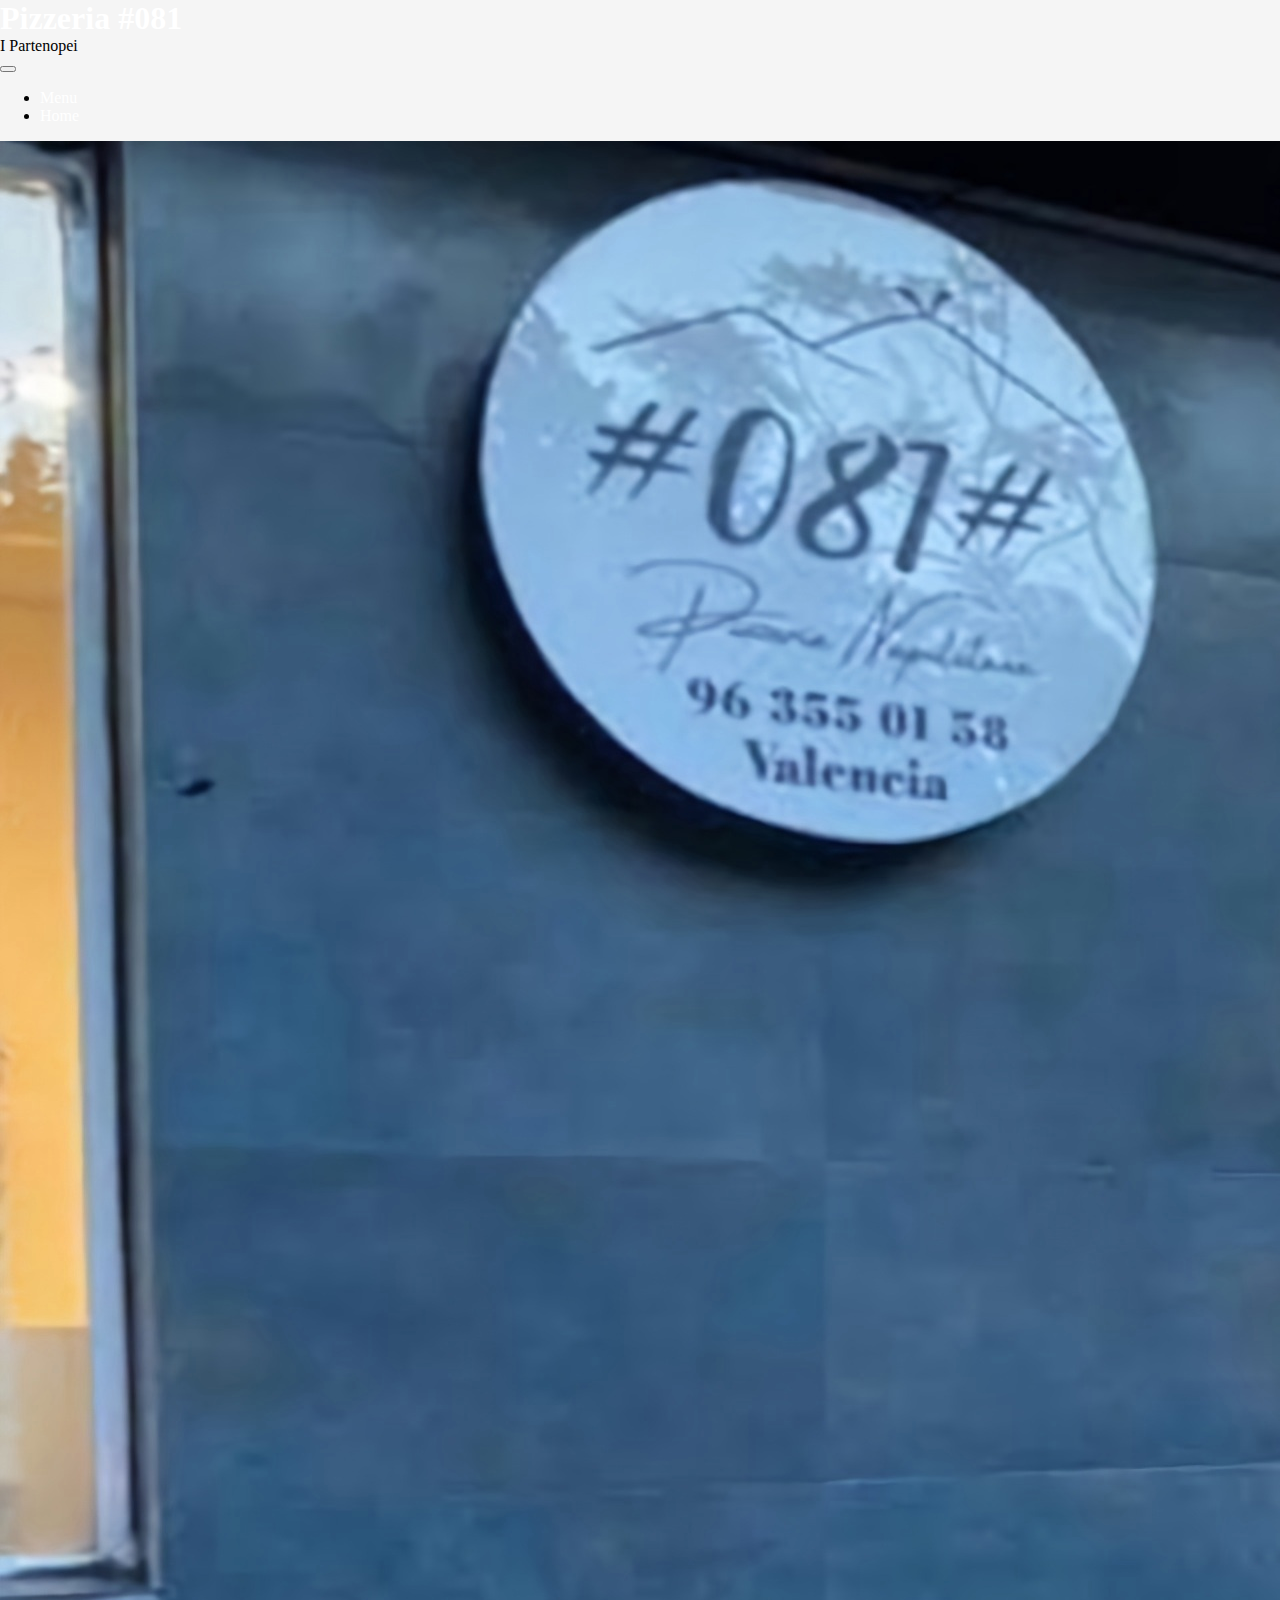
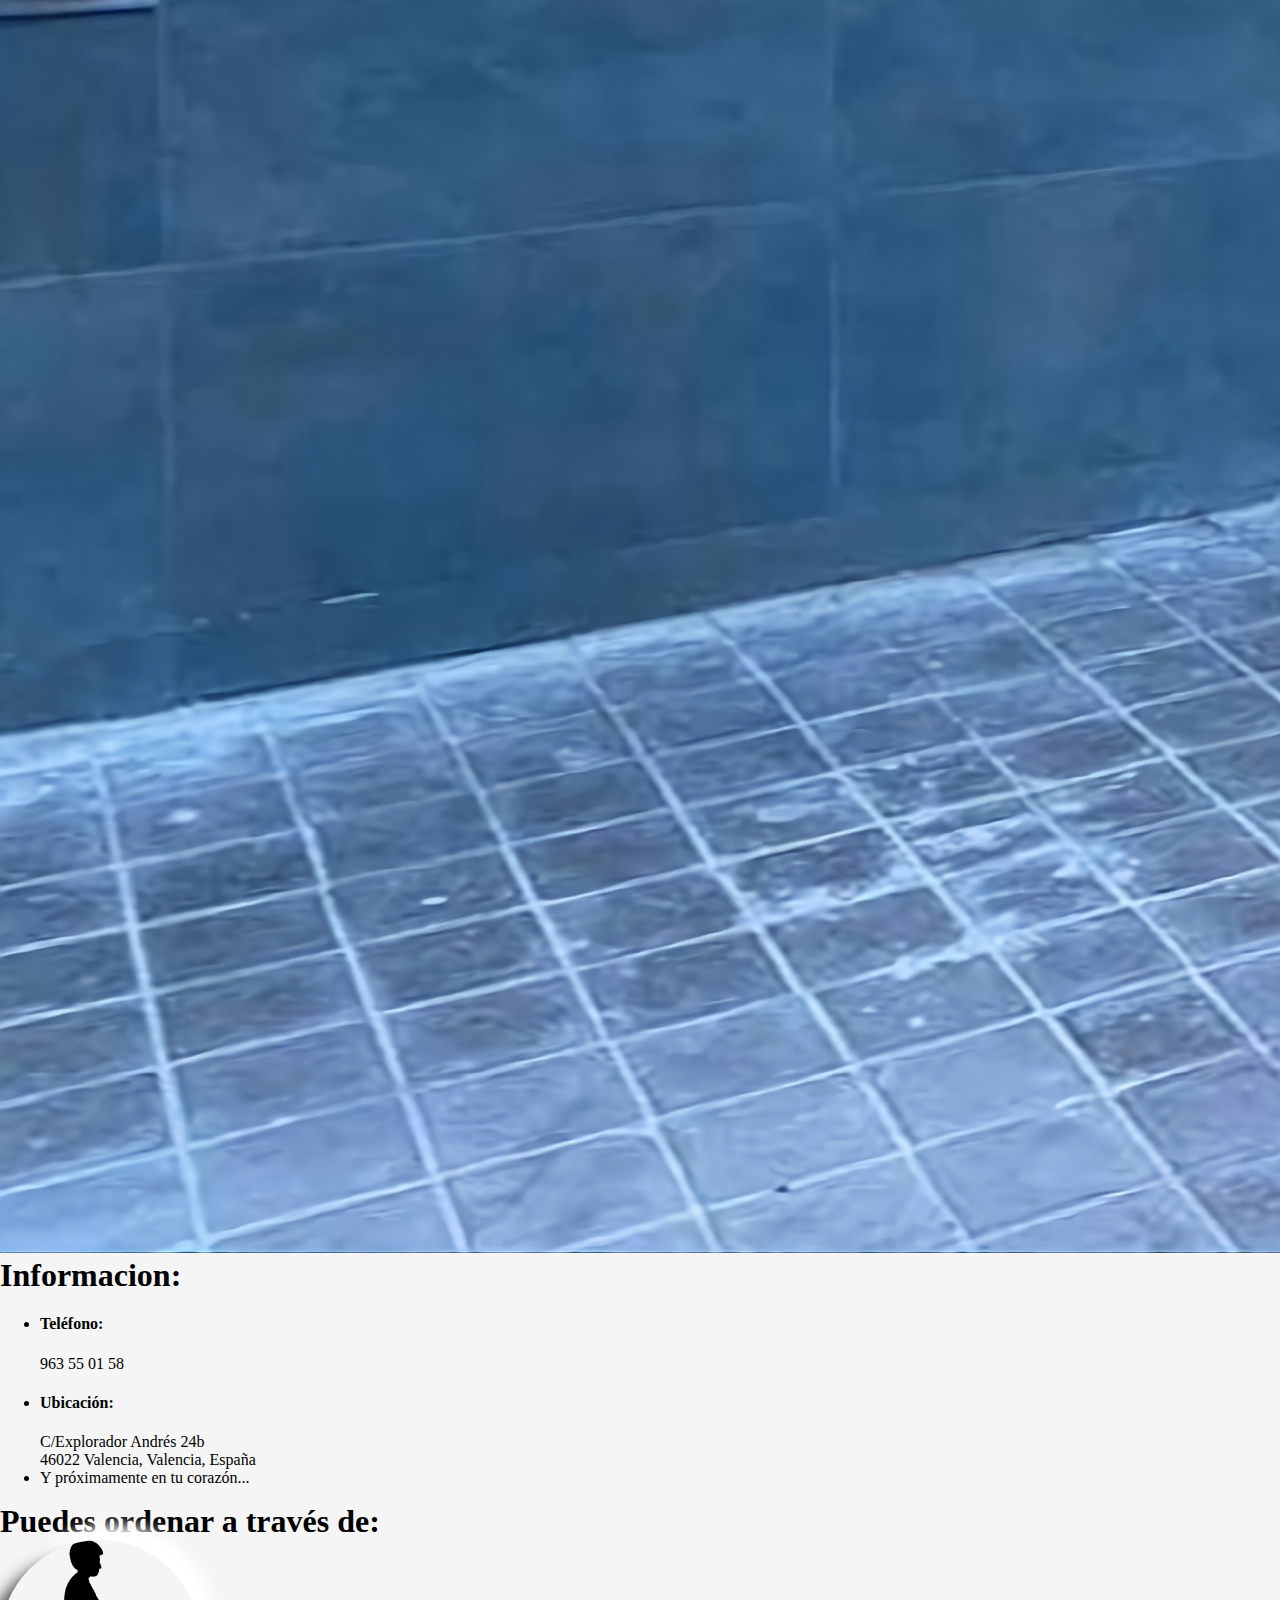
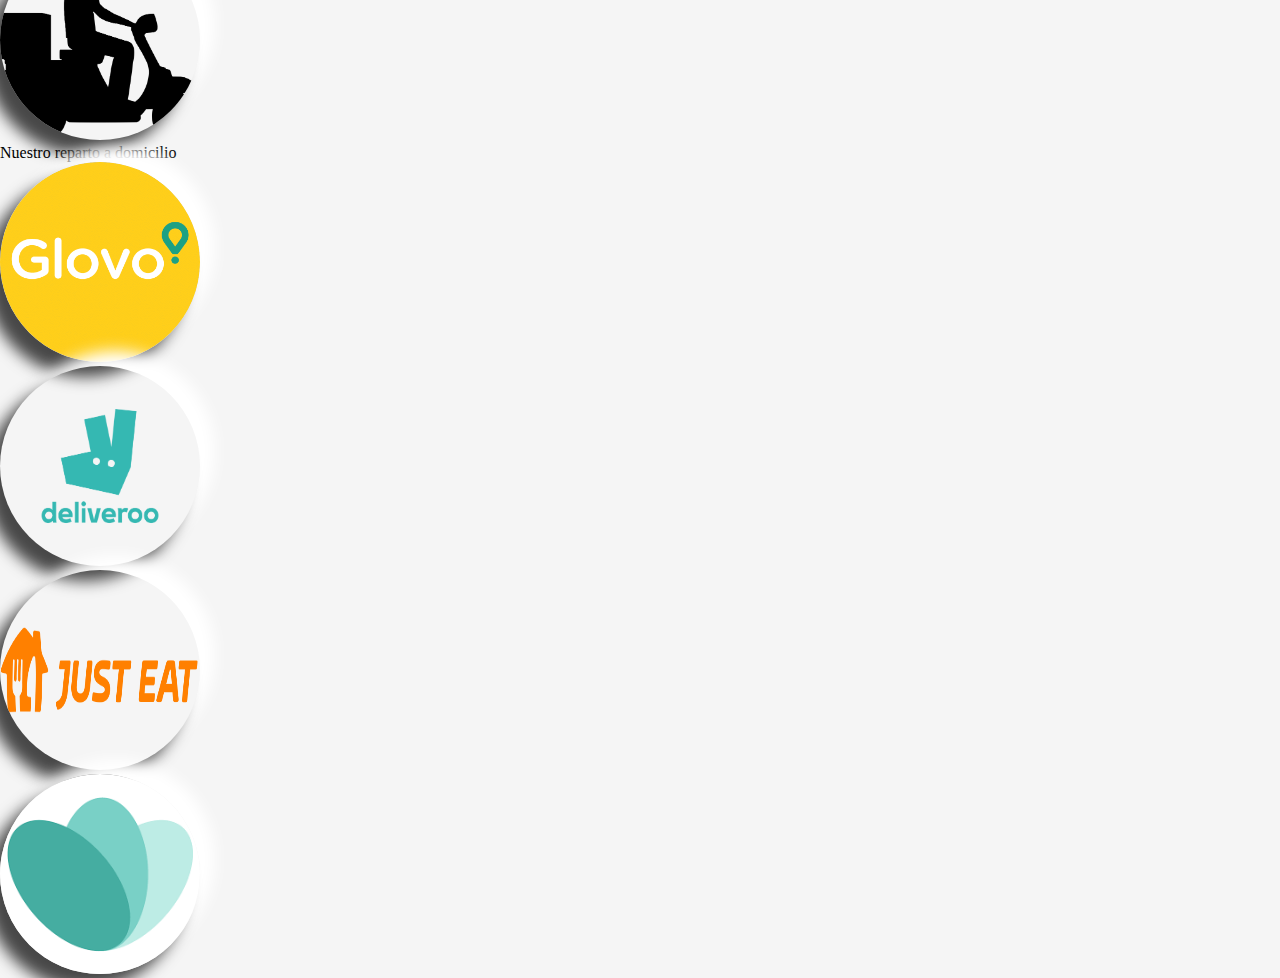
==== pages/contacto.html @ b9d2099e "contacto listo" ====
<!DOCTYPE html>
<html lang="es">
<head>
    <meta name="author" content="Fabrizio Pironi">
    <!-- Fabrizio Pironi -->

    <meta charset="UTF-8">
    <meta http-equiv="X-UA-Compatible" content="IE=edge">
    <meta name="viewport" content="width=device-width, initial-scale=1.0">
    
    <!-- Bootstrap -->
    <link href="https://cdn.jsdelivr.net/npm/bootstrap@5.1.1/dist/css/bootstrap.min.css" rel="stylesheet"
    integrity="sha384-F3w7mX95PdgyTmZZMECAngseQB83DfGTowi0iMjiWaeVhAn4FJkqJByhZMI3AhiU" crossorigin="anonymous">
    <script src="https://cdn.jsdelivr.net/npm/bootstrap@5.1.1/dist/js/bootstrap.bundle.min.js"
    integrity="sha384-/bQdsTh/da6pkI1MST/rWKFNjaCP5gBSY4sEBT38Q/9RBh9AH40zEOg7Hlq2THRZ"
    crossorigin="anonymous"></script>

    <!-- CSS -->
    <link rel="stylesheet" href="../css/styles.css">
    <link rel="stylesheet" href="../css/contacto.css">

    <title>Contacto</title>
</head>
<body>

    <!-------------------- Barra de navegacion ---------------------------------------------------------------------------->

    <nav class="navbar navbar-expand-lg navbar-dark bg-dark">
        <div class="container-fluid">
    
            <!-- Pizzeria -->

            <span class="navbar-brand">
                <h1><a href="../index.html">Pizzeria #081</a></h1>
            </span>    
            
            <!-- Slogan -->

            <span class="navbar-text">
                <p>I Partenopei</p>
            </span>

            <!-- Colapsable -->

            <button class="navbar-toggler" type="button" data-bs-toggle="collapse" data-bs-target="#contenido">
                <span class="navbar-toggler-icon"></span>
            </button>
    
            <div class="collapse navbar-collapse justify-content-end" id="contenido">
                <ul class="navbar-nav">
                    <li class="nav-item p-2">
                        <div class="container-fluid">
                            <a href="/pages/menu.html" class="navbar-link d-flex justify-content-end">Menu</a>
                        </div>
                    </li>
                    <li class="nav-item p-2">
                        <div class="container-fluid">
                            <a href="/index.html" class="navbar-link d-flex justify-content-end">Home</a>
                        </div>
                    </li>
                </ul>
            </div>
        </div>
    </nav>

    <!-------------------------------------------------------------------------------------------------------------------->

    <!-- Contacto -->

    <div class="container">
        <div class="row">
            <div class="col">
                <div class="card text-white bg-dark">
                    <div class="card-body">
                        <img src="../img/frontal.jpg" alt="informacion" class="img-card img-fluid">
                        <h1 class="card-title">Informacion:</h1>

                        <ul class="list-group list-group-flush">
                            <li class="list-group-item">
                                <h4>Teléfono:</h4>
                                <p> 963 55 01 58</p>
                            </li>
                            <li class="list-group-item">
                                <h4>Ubicación:</h4>
                                <p> C/Explorador Andrés 24b</p>
                                <p>46022 Valencia, Valencia, España</p>  
                            </li>
                            <li class="list-group-item">
                                <p>Y próximamente en tu corazón...</p>
                            </li>
                          </ul>
                    </div>
                </div>
            </div>
        </div>
    </div>
<!-------------------------------------------------------------------------------------------->
    
    <div class="d-flex justify-content-center mt-5">
        <h1>Puedes ordenar a través de:</h1>
    </div>

    <div class="container mt-5">

        <div class="row">
            <div class="col-12 d-flex justify-content-center">
                <div>
                    <img src="../img/logos/moto.png" alt="moto" id="logo">
                    <p>Nuestro reparto a domicilio</p>
                </div>
            </div>
            <div class="col">
                <img src="../img/logos/glovo.png" alt="globo" id="logo">
            </div>
            <div class="col">
                <img src="../img/logos/deliveroo.png" alt="deliveroo" id="logo">
            </div>
        
            <div class="col">
                <img src="../img/logos/Just_Eat.png" alt="Just_Eat" id="logo">
            </div>

            <div class="col">
                <img src="../img/logos/tgtg.png" alt="tgtg" id="logo">
            </div>
        </div>

    </div>


</body>
</html>
---- css/styles.css ----
body, p, h1 {
    margin: 0 0 0 0;
}

a {
    text-decoration: none;
    color: white;
}

#espacio_inicial {
    height: 30vw;
}

#espacio {
    height: 1px;
}
---- css/contacto.css ----
body {
    background-color: whitesmoke;
}

#logo {
    height: 200px;
    width: 200px;
    border-radius: 50%;
    box-shadow:  -15px 15px 15px #484848,
                15px -15px 15px #ffffff;
}

#logo:hover {
    height: 210px;
    width: 210px;
}
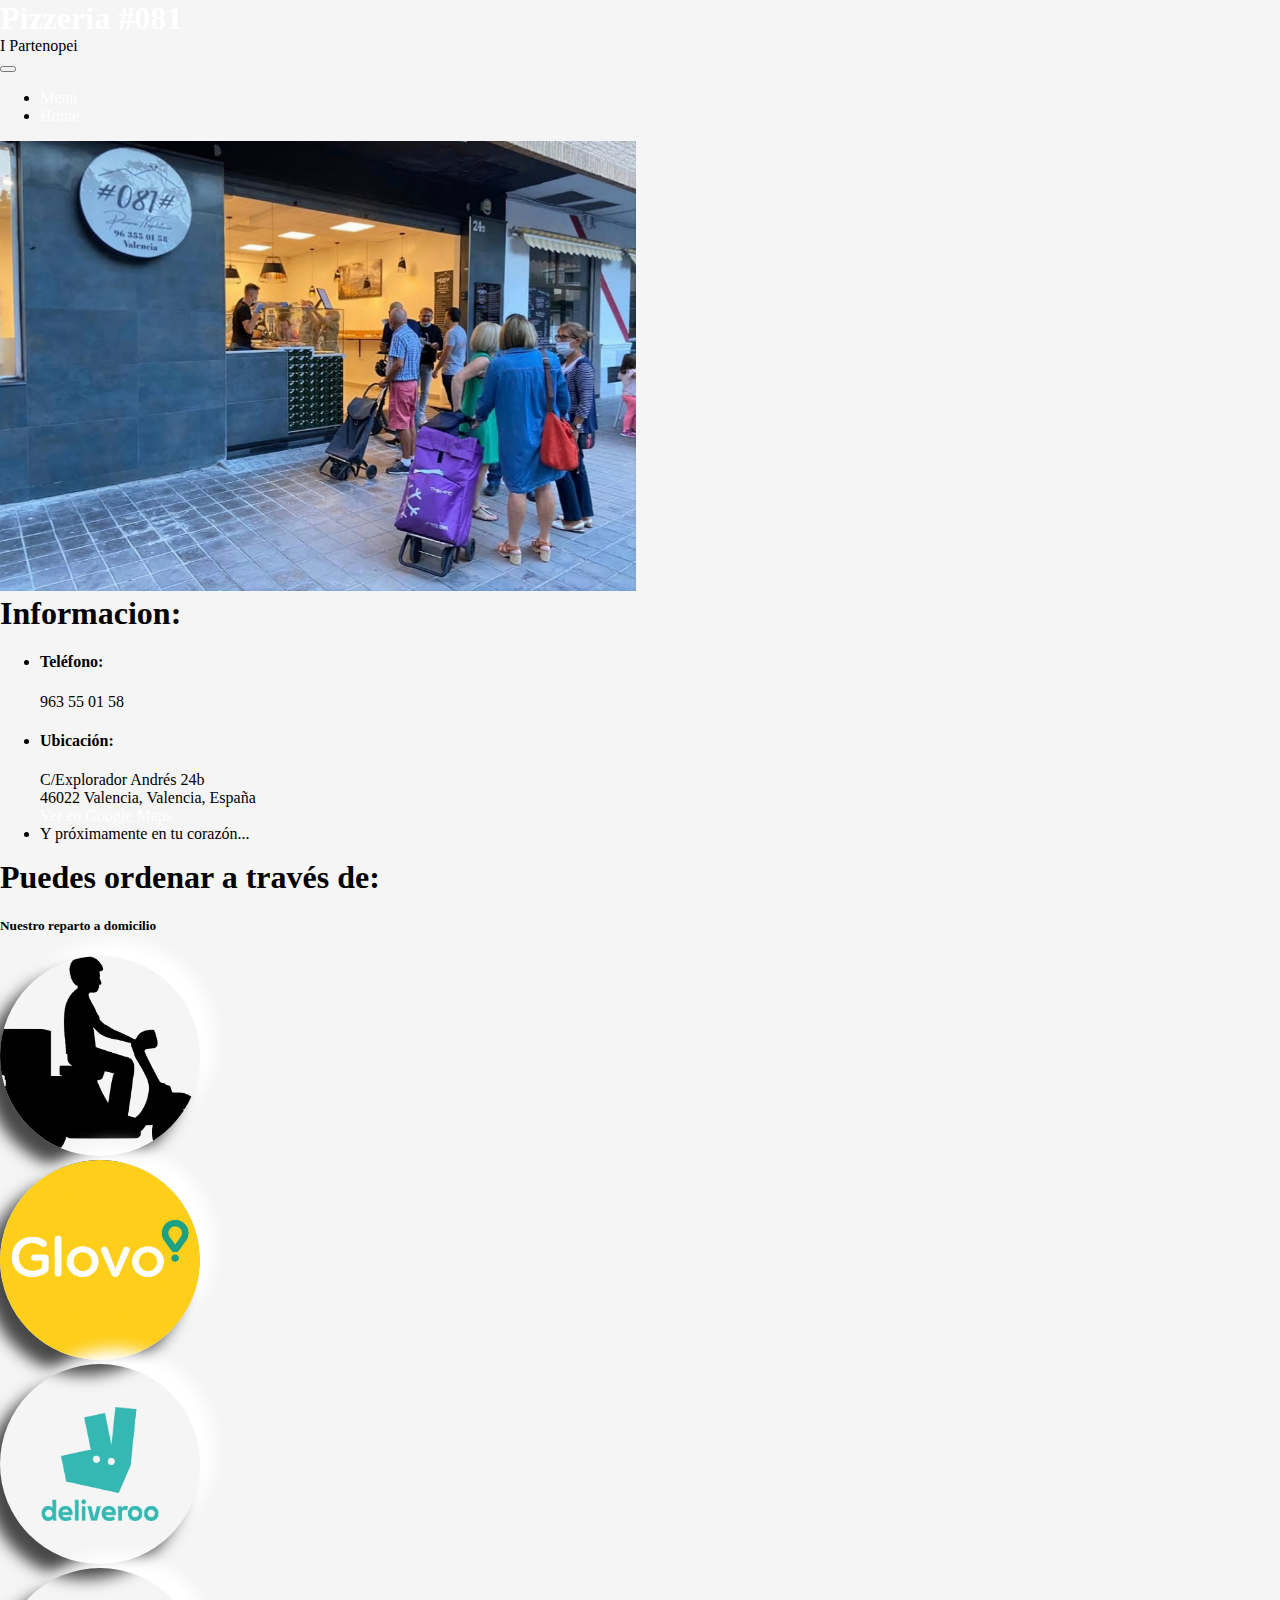
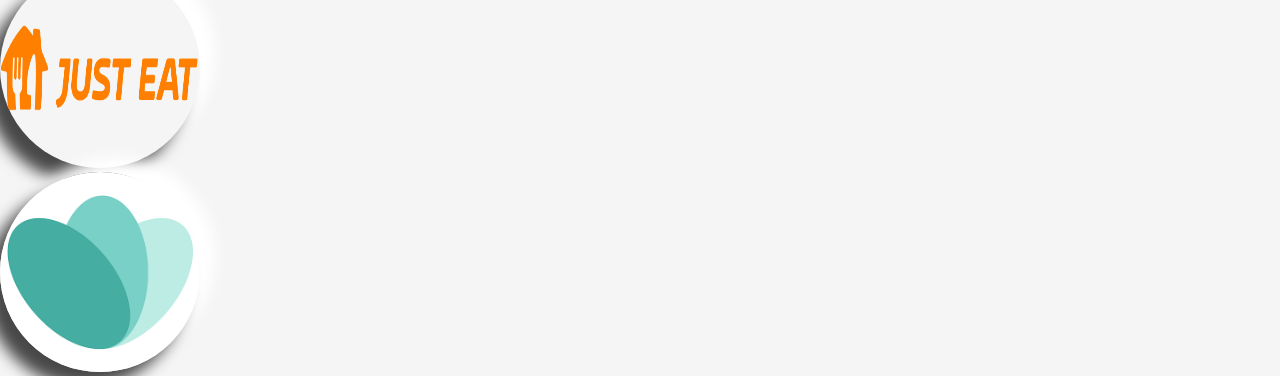
==== commit 040f7078: "PMV de menu" ====
--- a/pages/contacto.html
+++ b/pages/contacto.html
@@ -50,7 +50,7 @@
                 <ul class="navbar-nav">
                     <li class="nav-item p-2">
                         <div class="container-fluid">
-                            <a href="/pages/menu.html" class="navbar-link d-flex justify-content-end">Menu</a>
+                            <a href="/pages/menu.html" class="navbar-link d-flex justify-content-end">Menú</a>
                         </div>
                     </li>
                     <li class="nav-item p-2">
@@ -67,12 +67,12 @@
 
     <!-- Contacto -->
 
-    <div class="container">
+    <div class="container mt-2">
         <div class="row">
             <div class="col">
                 <div class="card text-white bg-dark">
                     <div class="card-body">
-                        <img src="../img/frontal.jpg" alt="informacion" class="img-card img-fluid">
+                        <img src="../img/frontal.jpg" alt="informacion" class="img-card img-fluid" id="frontal">
                         <h1 class="card-title">Informacion:</h1>
 
                         <ul class="list-group list-group-flush">
@@ -83,7 +83,8 @@
                             <li class="list-group-item">
                                 <h4>Ubicación:</h4>
                                 <p> C/Explorador Andrés 24b</p>
-                                <p>46022 Valencia, Valencia, España</p>  
+                                <p>46022 Valencia, Valencia, España</p>
+                                <a href="https://g.page/PIZZERIA081?share" class="btn btn-primary mt-2">Ver en Google Maps</a> 
                             </li>
                             <li class="list-group-item">
                                 <p>Y próximamente en tu corazón...</p>
@@ -105,22 +106,23 @@
         <div class="row">
             <div class="col-12 d-flex justify-content-center">
                 <div>
-                    <img src="../img/logos/moto.png" alt="moto" id="logo">
-                    <p>Nuestro reparto a domicilio</p>
+                    <h5>Nuestro reparto a domicilio</h5>
+                    <img src="../img/logos/moto.png" alt="moto" id="logo" class="p-3">
+                
                 </div>
             </div>
-            <div class="col">
+            <div class="col mt-4">
                 <img src="../img/logos/glovo.png" alt="globo" id="logo">
             </div>
-            <div class="col">
+            <div class="col mt-4">
                 <img src="../img/logos/deliveroo.png" alt="deliveroo" id="logo">
             </div>
         
-            <div class="col">
+            <div class="col mt-4">
                 <img src="../img/logos/Just_Eat.png" alt="Just_Eat" id="logo">
             </div>
 
-            <div class="col">
+            <div class="col mt-4">
                 <img src="../img/logos/tgtg.png" alt="tgtg" id="logo">
             </div>
         </div>
--- a/css/contacto.css
+++ b/css/contacto.css
@@ -13,4 +13,8 @@
 #logo:hover {
     height: 210px;
     width: 210px;
+}
+
+#frontal {
+    max-height: 50vh;
 }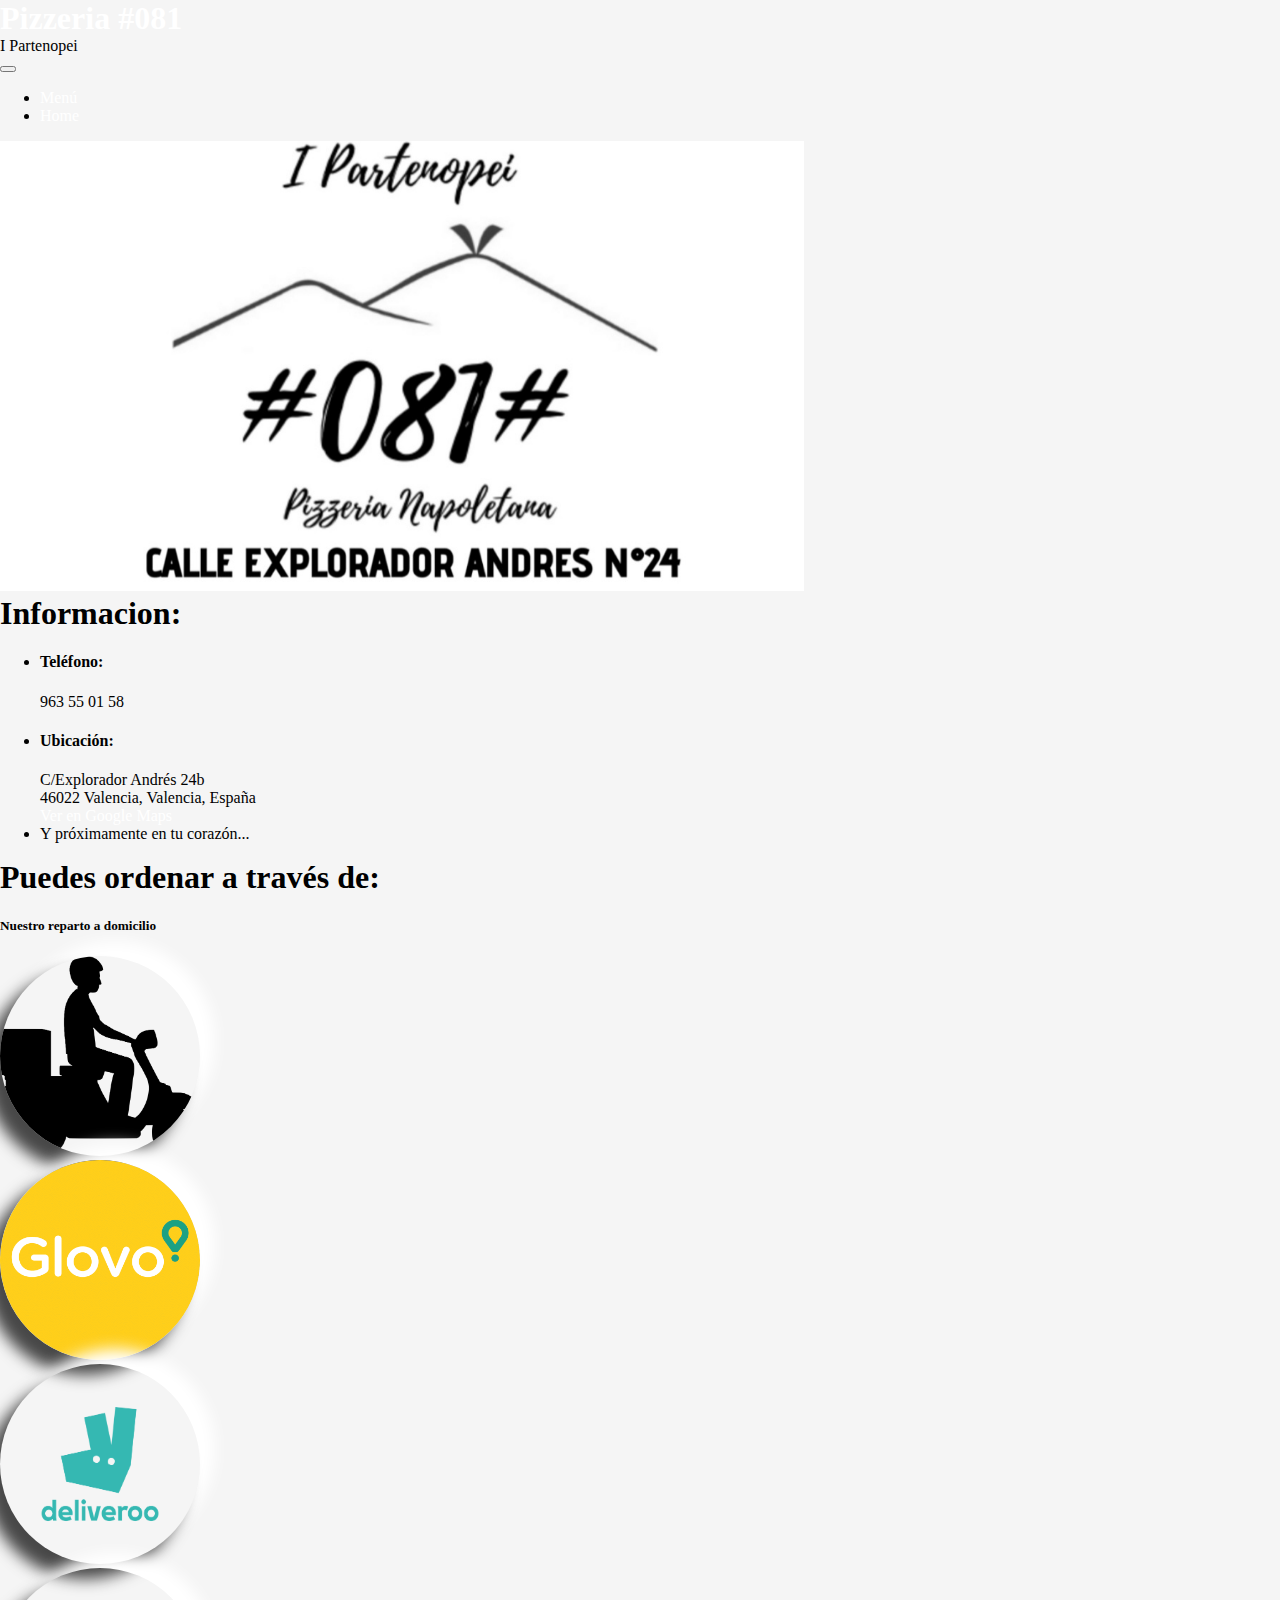
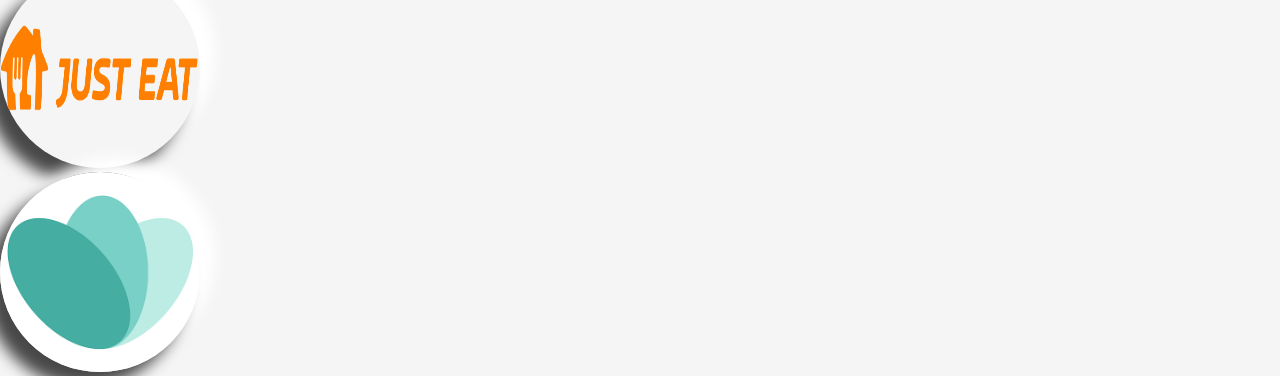
==== commit 67e30e1a: "degradado" ====
--- a/pages/contacto.html
+++ b/pages/contacto.html
@@ -72,7 +72,7 @@
             <div class="col">
                 <div class="card text-white bg-dark">
                     <div class="card-body">
-                        <img src="../img/frontal.jpg" alt="informacion" class="img-card img-fluid" id="frontal">
+                        <img src="../img/logo_direccion.jpg" alt="informacion" class="img-card img-fluid" id="frontal">
                         <h1 class="card-title">Informacion:</h1>
 
                         <ul class="list-group list-group-flush">
--- a/css/styles.css
+++ b/css/styles.css
@@ -1,5 +1,6 @@
 body, p, h1 {
     margin: 0 0 0 0;
+    
 }
 
 a {
@@ -13,4 +14,15 @@
 
 #espacio {
     height: 1px;
-}+}
+
+#img_bienvenida {
+    display: flex;
+    flex-direction: column;
+}
+
+#degradado {
+    background: linear-gradient(to top, white, transparent);
+    width: 100%;
+    height: 55vw;
+}
